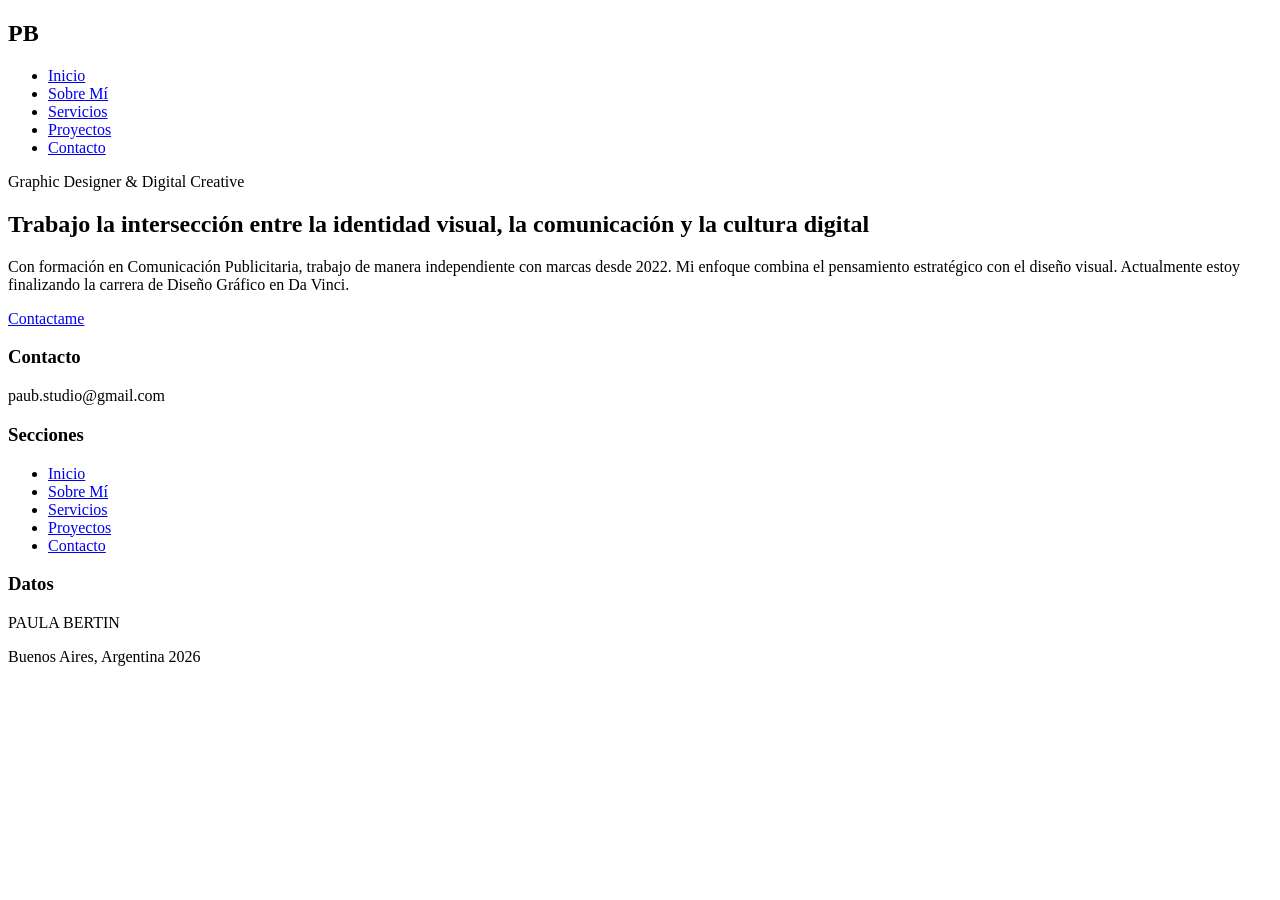
==== index.html @ a98d18ef "Add files via upload" ====
<!DOCTYPE html>
<html lang="es">
<head>
    <meta charset="UTF-8">
    <meta name="viewport" content="width=device-width, initial-scale=1.0">
    <title>Inicio - Mi Portfolio</title>
    <link rel="icon" type="image/png" href="img/favicon.png">
    <link rel="stylesheet" href="css/general.css">
    <link rel="stylesheet" href="css/inicio.css">
</head>
<body>
    <header>
        <nav class="navbar"> 
            <h1>PB</h1>
            <ul class="menu">
                <li><a href="index.html">Inicio</a></li>
                <li><a href="./pag/sobremi.html">Sobre Mí</a></li>
                <li><a href="./pag/servicios.html">Servicios</a></li>
                <li><a href="./pag/proyectos.html">Proyectos</a></li>
                <li><a href="./pag/contacto.html">Contacto</a></li>
            </ul>
        </nav>
    </header>

    <main>
        <section id="inicio">
            <div>
                <p class="small-tittle"> Graphic Designer & Digital Creative </p>
                <h2> Trabajo la intersección entre la identidad visual, la comunicación y la cultura digital </h2>
                <p>Con formación en Comunicación Publicitaria, trabajo de manera independiente con marcas desde 2022.
                Mi enfoque combina el pensamiento estratégico con el diseño visual.
                Actualmente estoy finalizando la carrera de Diseño Gráfico en Da Vinci.</p>
                <a href="./pag/contacto.html" class="btn">Contactame</a>
            </div>  
        </section>
    </main>

    <footer>
        <div class="footer-grid">
            <div>
                <h3>Contacto</h3>
                <p>paub.studio@gmail.com</p>
            </div>
            <div>
                <h3>Secciones</h3>
                <ul>
                    <li><a href="index.html">Inicio</a></li>
                    <li><a href="./pag/sobremi.html">Sobre Mí</a></li>
                    <li><a href="./pag/servicios.html">Servicios</a></li>
                    <li><a href="./pag/proyectos.html">Proyectos</a></li>
                    <li><a href="./pag/contacto.html">Contacto</a></li>
                </ul>
            </div>
            <div>
                <h3>Datos</h3>
                <p>PAULA BERTIN</p>
                <p class="copyright">Buenos Aires, Argentina 2026</p>
            </div>
        </div>
    </footer>
</body>
</html>
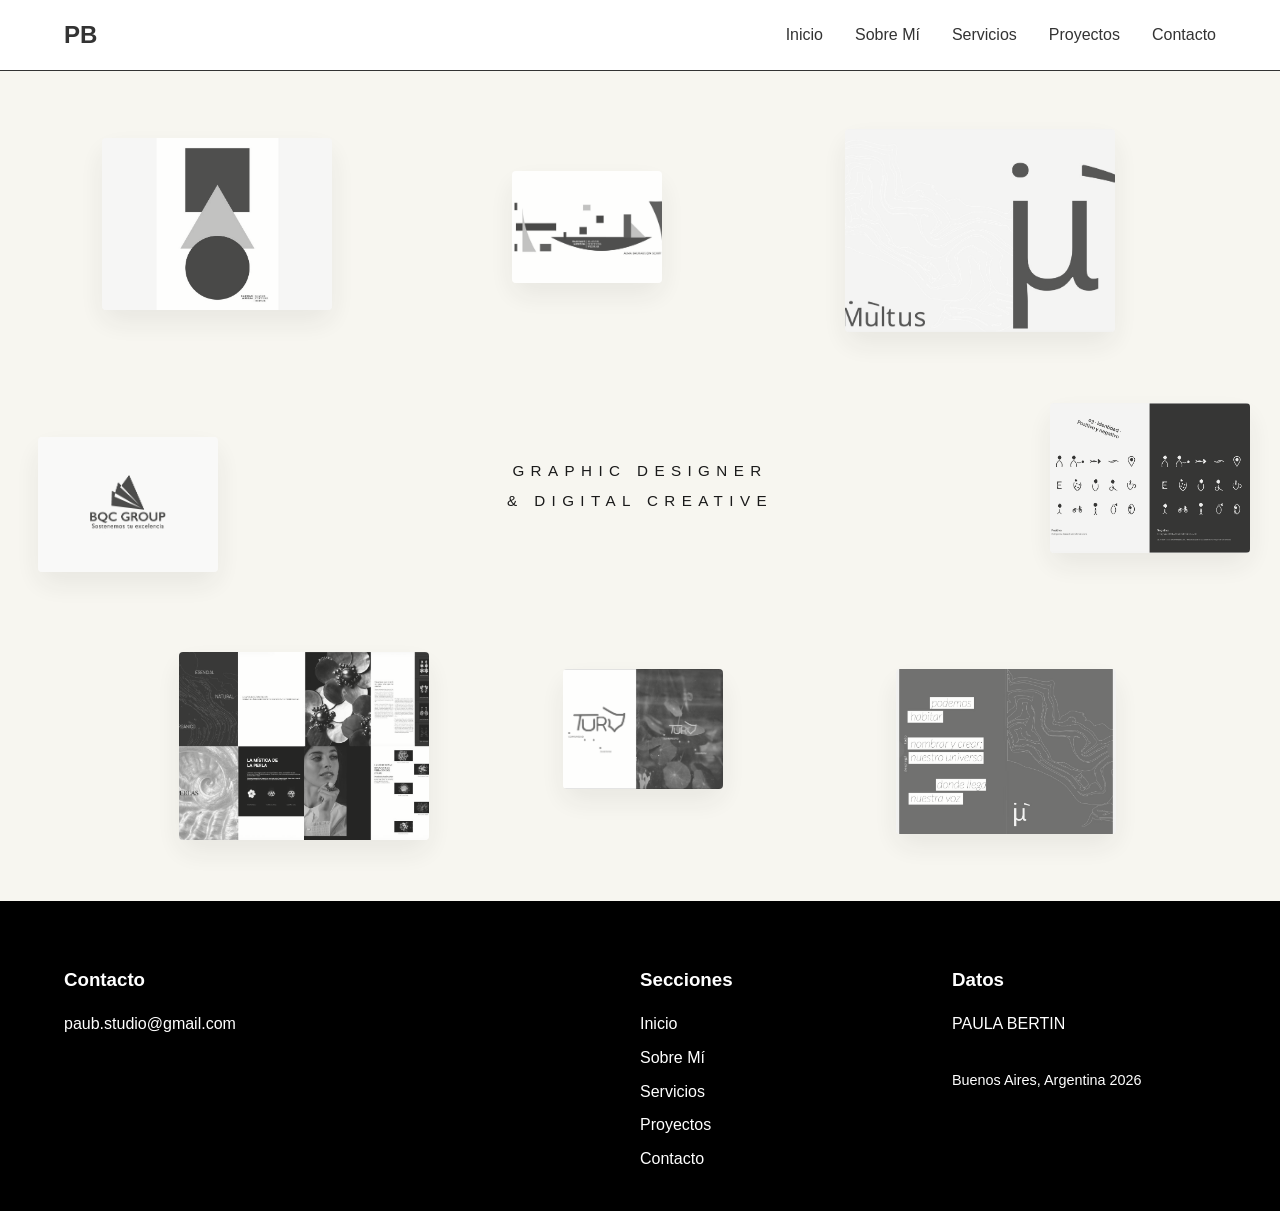
==== commit 86e4dabd: "Nueva portada con trabajos flotantes y presentación en Sobre mí - La portada pasa a un fondo claro c" ====
--- a/index.html
+++ b/index.html
@@ -24,14 +24,44 @@
 
     <main>
         <section id="inicio">
-            <div>
-                <p class="small-tittle"> Graphic Designer & Digital Creative </p>
-                <h2> Trabajo la intersección entre la identidad visual, la comunicación y la cultura digital </h2>
-                <p>Con formación en Comunicación Publicitaria, trabajo de manera independiente con marcas desde 2022.
-                Mi enfoque combina el pensamiento estratégico con el diseño visual.
-                Actualmente estoy finalizando la carrera de Diseño Gráfico en Da Vinci.</p>
-                <a href="./pag/contacto.html" class="btn">Contactame</a>
-            </div>  
+            <div class="flotantes" aria-hidden="true">
+                <a class="flotante f1" href="./pag/proyectos.html" data-profundidad="0.06" tabindex="-1">
+                    <img src="img/bauhaus6.jpg" alt="">
+                    <span>Merch Bauhaus</span>
+                </a>
+                <a class="flotante f2" href="./pag/proyectos.html" data-profundidad="0.035" tabindex="-1">
+                    <img src="img/multus2.jpg" alt="">
+                    <span>Identidad Multus</span>
+                </a>
+                <a class="flotante f3" href="./pag/proyectos.html" data-profundidad="0.05" tabindex="-1">
+                    <img src="img/bqc1.jpg" alt="">
+                    <span>Rebranding BQC Group</span>
+                </a>
+                <a class="flotante f4" href="./pag/proyectos.html" data-profundidad="0.025" tabindex="-1">
+                    <img src="img/senaletica2.jpg" alt="">
+                    <span>Señalética MALBA Puertos</span>
+                </a>
+                <a class="flotante f5" href="./pag/proyectos.html" data-profundidad="0.045" tabindex="-1">
+                    <img src="img/celedonio.jpg" alt="">
+                    <span>Catálogo Celedonio</span>
+                </a>
+                <a class="flotante f6" href="./pag/proyectos.html" data-profundidad="0.03" tabindex="-1">
+                    <img src="img/multus3.jpg" alt="">
+                    <span>Tarjeta Multus</span>
+                </a>
+                <a class="flotante f7" href="./pag/proyectos.html" data-profundidad="0.055" tabindex="-1">
+                    <img src="img/bauhaus4.jpg" alt="">
+                    <span>Taza Bauhaus</span>
+                </a>
+                <a class="flotante f8" href="./pag/proyectos.html" data-profundidad="0.04" tabindex="-1">
+                    <img src="img/Turu.png" alt="">
+                    <span>Marca Turu</span>
+                </a>
+            </div>
+
+            <div class="inicio-texto">
+                <h2 class="inicio-titulo">Graphic Designer<br>&amp; Digital Creative</h2>
+            </div>
         </section>
     </main>
 
@@ -58,5 +88,6 @@
             </div>
         </div>
     </footer>
+    <script src="js/inicio.js" defer></script>
 </body>
 </html>
--- a/css/general.css
+++ b/css/general.css
@@ -0,0 +1,206 @@
+
+* {
+    margin: 0;
+    padding: 0;
+    box-sizing: border-box;
+}
+
+body {
+    font-family: 'Raleway', sans-serif;
+    background-color: #ffffff;
+    color: #333;
+    line-height: 1.6;
+}
+
+ul {
+    list-style: none;
+}
+
+a {
+    color: inherit;
+    text-decoration: none;
+}
+
+img {
+    max-width: 100%;
+}
+
+/* ---------- Header y navegación ---------- */
+header {
+    background-color: #ffffff;
+    border-bottom: 1px solid #333;
+    position: sticky;
+    top: 0;
+    z-index: 10;
+}
+
+.navbar {
+    width: 90%;
+    max-width: 1200px;
+    margin: auto;
+    padding: 1rem 0;
+    display: flex;
+    justify-content: space-between;
+    align-items: center;
+    gap: 2rem;
+}
+
+.navbar h1 {
+    font-family: 'Raleway Light', 'Raleway', sans-serif;
+    font-size: 1.5rem;
+    transition: letter-spacing 0.4s;
+}
+
+.navbar h1:hover {
+    letter-spacing: 0.3rem;
+}
+
+.menu {
+    display: flex;
+    gap: 2rem;
+}
+
+/* Línea que se dibuja debajo de cada link al pasar el mouse */
+.menu a {
+    position: relative;
+    padding-bottom: 0.2rem;
+}
+
+.menu a::after {
+    content: "";
+    position: absolute;
+    left: 0;
+    bottom: 0;
+    width: 0;
+    height: 2px;
+    background-color: #333;
+    transition: width 0.3s ease;
+}
+
+.menu a:hover::after {
+    width: 100%;
+}
+
+/* ---------- Títulos de sección ---------- */
+.principal-tittle {
+    max-width: 1200px;
+    margin: 0 auto 3rem;
+}
+
+.principal-tittle h2 {
+    font-size: 2.5rem;
+}
+
+/* ---------- Botón reutilizable ---------- */
+.btn {
+    display: inline-block;
+    font-family: inherit;
+    font-size: 1rem;
+    background-color: #faf9ef;
+    color: #000;
+    border: 2px solid #333;
+    padding: 0.8rem 2rem;
+    border-radius: 2rem;
+    cursor: pointer;
+    transition: 0.3s;
+}
+
+.btn:hover {
+    transform: translateY(-3px);
+    background-color: #333;
+    color: #cbcbcb;
+}
+
+main > section {
+    animation: aparecer 0.8s ease-out both;
+}
+
+@keyframes aparecer {
+    from {
+        opacity: 0;
+        transform: translateY(20px);
+    }
+    to {
+        opacity: 1;
+        transform: translateY(0);
+    }
+}
+
+footer {
+    background-color: #000;
+    color: #ffffff;
+    padding: 4rem 5% 2rem;
+}
+
+.footer-grid {
+    max-width: 1200px;
+    margin: auto;
+    display: grid;
+    grid-template-columns: 2fr 1fr 1fr;
+    gap: 3rem;
+}
+
+.footer-grid h3 {
+    margin-bottom: 1rem;
+}
+
+.footer-grid li {
+    margin-bottom: 0.5rem;
+}
+
+.footer-grid a {
+    transition: opacity 0.3s;
+}
+
+.footer-grid a:hover {
+    opacity: 0.6;
+    text-decoration: underline;
+}
+
+.copyright {
+    margin-top: 2rem;
+    font-size: 0.9rem;
+}
+
+/* ---------- Responsive ---------- */
+/* Tablet y celular: el menú pasa abajo del logo y el footer a una columna */
+@media (max-width: 768px) {
+    .navbar {
+        flex-direction: column;
+        gap: 0.8rem;
+    }
+
+    .menu {
+        flex-wrap: wrap;
+        justify-content: center;
+        gap: 0.6rem 1.2rem;
+    }
+
+    .principal-tittle h2 {
+        font-size: 2rem;
+    }
+
+    footer {
+        padding: 3rem 7% 2rem;
+    }
+
+    .footer-grid {
+        grid-template-columns: 1fr;
+        gap: 2rem;
+    }
+}
+
+/* Celular: el header deja de quedar fijo para no tapar contenido */
+@media (max-width: 480px) {
+    header {
+        position: static;
+    }
+
+    .menu {
+        font-size: 0.95rem;
+    }
+
+    .btn {
+        padding: 0.7rem 1.6rem;
+    }
+}
--- a/css/inicio.css
+++ b/css/inicio.css
@@ -0,0 +1,153 @@
+/* ==========================================================
+   INICIO.CSS — portada con trabajos flotantes
+   ========================================================== */
+
+#inicio {
+    position: relative;
+    min-height: calc(100vh - 70px);
+    background-color: #f7f6f0;
+    color: #1a1a1a;
+    display: flex;
+    align-items: center;
+    justify-content: center;
+    overflow: hidden;
+    padding: 6rem 5%;
+}
+
+/* ---------- Texto central ---------- */
+.inicio-texto {
+    position: relative;
+    z-index: 2;
+    text-align: center;
+    pointer-events: none;   /* deja pasar el mouse a las imágenes */
+}
+
+.inicio-titulo {
+    font-size: 0.95rem;
+    font-weight: 500;
+    letter-spacing: 0.4rem;
+    line-height: 2;
+    text-transform: uppercase;
+    color: #1a1a1a;
+}
+
+/* ---------- Trabajos flotantes ---------- */
+.flotantes {
+    position: absolute;
+    inset: 0;
+    z-index: 1;
+}
+
+.flotante {
+    --mx: 0px;
+    --my: 0px;
+    position: absolute;
+    display: block;
+    transform: translate(var(--mx), var(--my));
+    animation: aparecer-flotante 1s ease-out both;
+}
+
+/* cada imagen además "respira" con un flote suave */
+.flotante img {
+    display: block;
+    width: 100%;
+    aspect-ratio: 4 / 3;
+    object-fit: cover;
+    border-radius: 4px;
+    filter: grayscale(1);
+    opacity: 0.85;
+    box-shadow: 0 12px 30px rgba(0, 0, 0, 0.08);
+    transition: filter 0.5s, opacity 0.5s, transform 0.5s;
+    animation: flotar-suave 7s ease-in-out infinite;
+}
+
+.flotante:hover img {
+    filter: grayscale(0);
+    opacity: 1;
+    transform: scale(1.06);
+}
+
+/* nombre del proyecto que aparece al pasar el mouse */
+.flotante span {
+    position: absolute;
+    left: 0;
+    top: calc(100% + 0.5rem);
+    font-size: 0.7rem;
+    letter-spacing: 0.1rem;
+    text-transform: uppercase;
+    white-space: nowrap;
+    opacity: 0;
+    transform: translateY(-4px);
+    transition: opacity 0.4s, transform 0.4s;
+}
+
+.flotante:hover span {
+    opacity: 1;
+    transform: translateY(0);
+}
+
+/* posición, tamaño y ritmo de cada imagen */
+.f1 { top: 8%;  left: 8%;  width: 230px; animation-delay: 0.1s; }
+.f2 { top: 7%;  left: 66%; width: 270px; animation-delay: 0.25s; }
+.f3 { top: 44%; left: 3%;  width: 180px; animation-delay: 0.4s; }
+.f4 { top: 40%; left: 82%; width: 200px; animation-delay: 0.55s; }
+.f5 { top: 70%; left: 14%; width: 250px; animation-delay: 0.7s; }
+.f6 { top: 72%; left: 70%; width: 220px; animation-delay: 0.85s; }
+.f7 { top: 12%; left: 40%; width: 150px; animation-delay: 1s; }
+.f8 { top: 72%; left: 44%; width: 160px; animation-delay: 1.15s; }
+
+.f2 img, .f5 img { animation-duration: 9s; }
+.f3 img, .f6 img { animation-duration: 6s; animation-delay: -2s; }
+.f4 img, .f7 img { animation-duration: 8s; animation-delay: -4s; }
+
+@keyframes flotar-suave {
+    0%, 100% { translate: 0 0; }
+    50%      { translate: 0 -10px; }
+}
+
+@keyframes aparecer-flotante {
+    from { opacity: 0; }
+    to   { opacity: 1; }
+}
+
+/* El título de la portada entra con un fundido */
+.inicio-titulo {
+    animation: aparecer 1s ease-out 0.3s both;
+}
+
+/* Sin animaciones para quien las tiene desactivadas en su sistema */
+@media (prefers-reduced-motion: reduce) {
+    .flotante img { animation: none; }
+}
+
+/* ---------- Responsive ---------- */
+@media (max-width: 1024px) {
+    .f1 { width: 150px; }
+    .f2 { width: 170px; }
+    .f5 { width: 160px; }
+    .f6 { width: 140px; }
+    .f3, .f4 { display: none; }
+}
+
+/* Celular: menos imágenes, más chicas, arriba y abajo del texto */
+@media (max-width: 768px) {
+    #inicio {
+        min-height: auto;
+        min-height: 80vh;
+        padding: 4rem 6%;
+    }
+
+    .f3, .f4, .f7, .f8 { display: none; }
+
+    .f1 { top: 3%;  left: 6%;  width: 120px; }
+    .f2 { top: 5%;  left: 60%; width: 130px; }
+    .f5 { top: auto; bottom: 4%; left: 8%;  width: 125px; }
+    .f6 { top: auto; bottom: 6%; left: 58%; width: 120px; }
+
+    .flotante span { display: none; }
+
+    .inicio-titulo {
+        font-size: 0.8rem;
+        letter-spacing: 0.3rem;
+    }
+}
